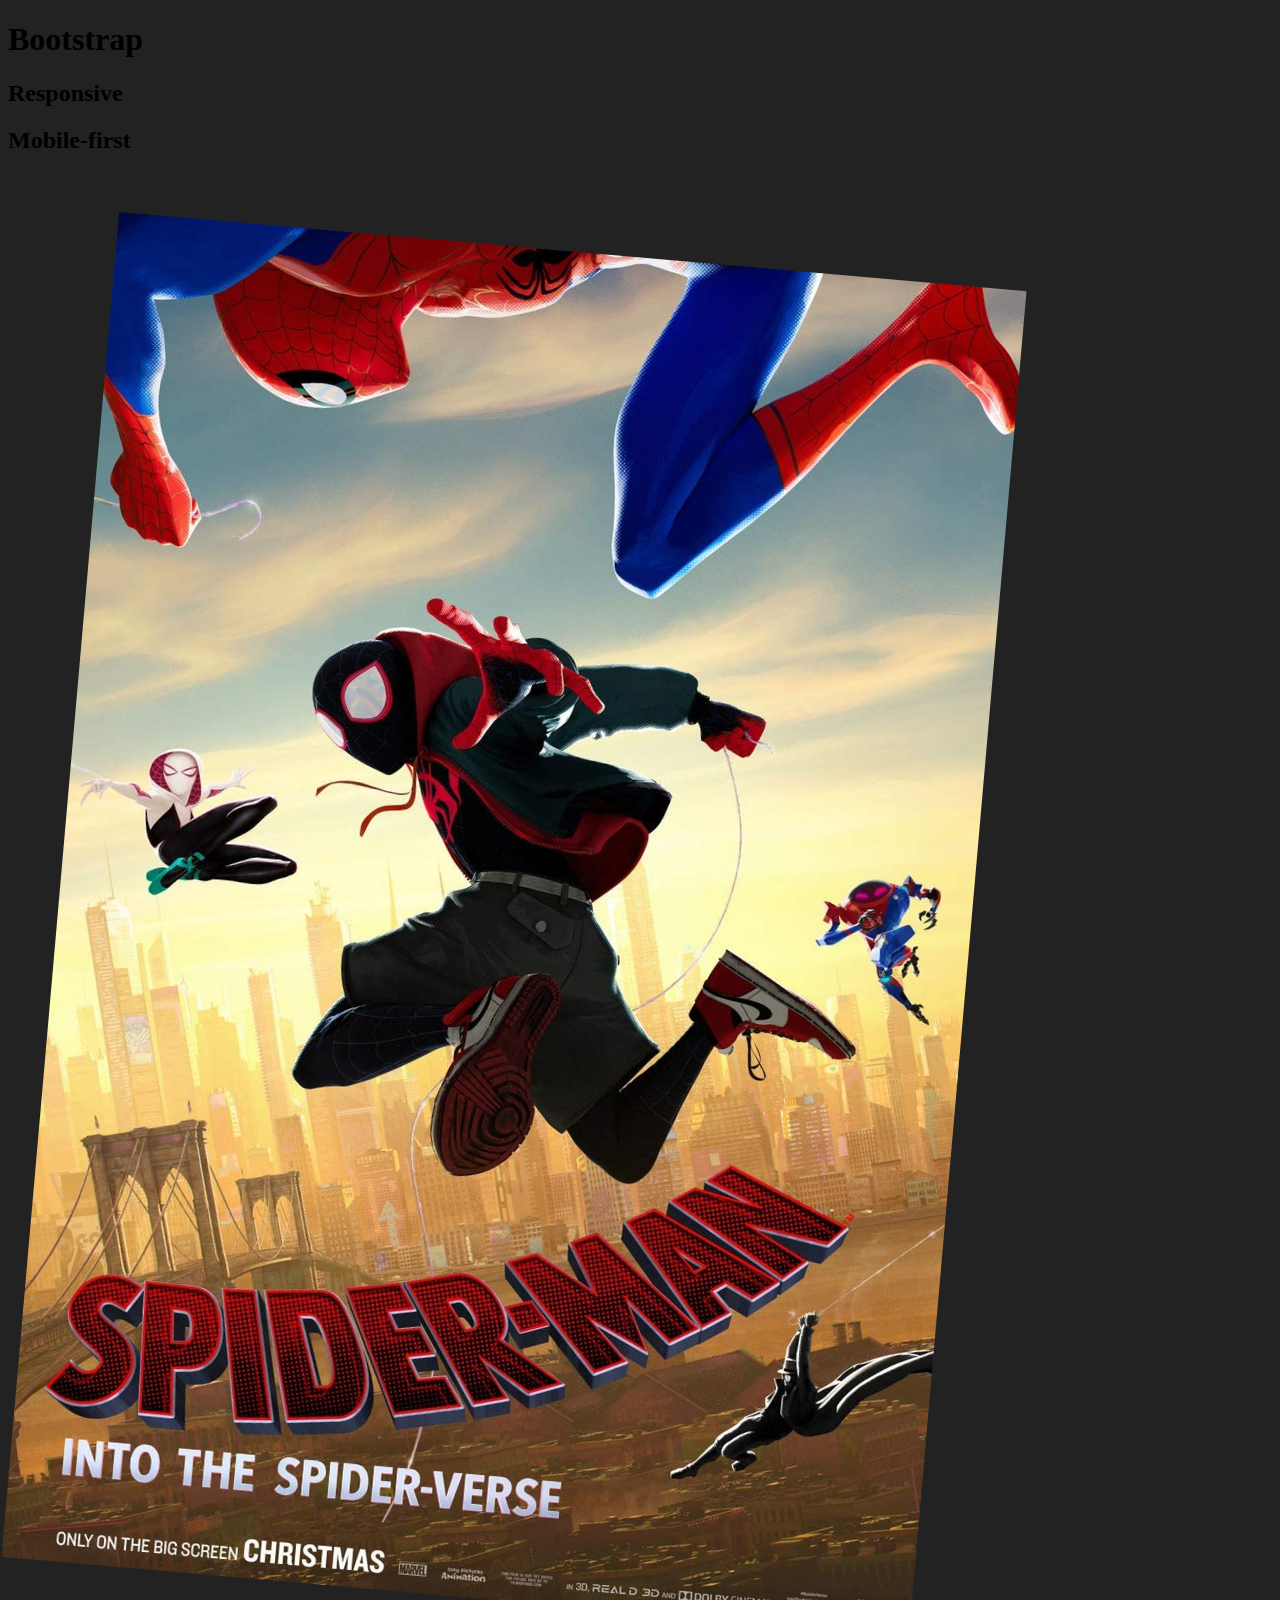
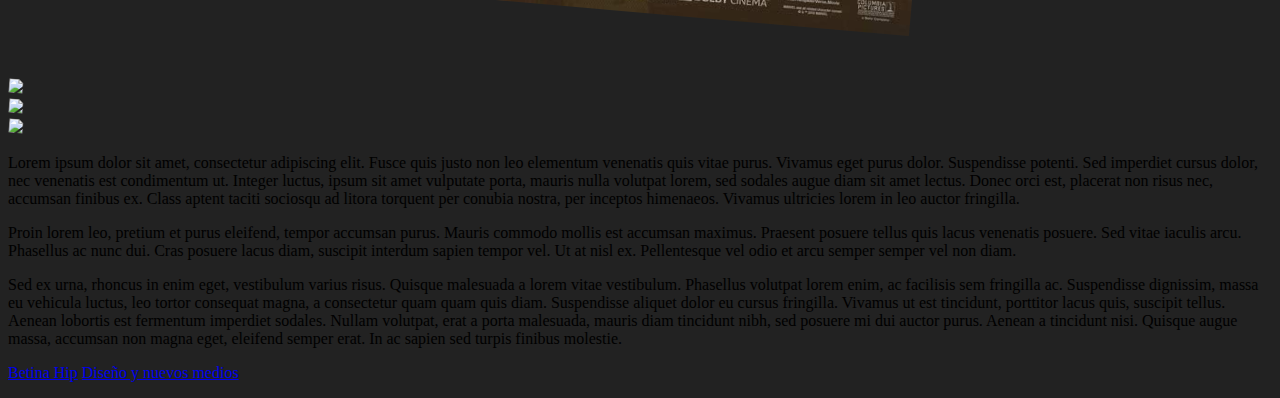
==== index.html @ c1d1a0b1 "aaa" ====
<!DOCTYPE html>
<html lang="es">
    <head>
        <meta charset="utf-8" />
        <meta name="viewport" content="width=device-width, initial-scale=1" />
        <meta name="description" content="Diseño y nuevos medios, segunda versión remota">
        <link href="https://cdn.jsdelivr.net/npm/bootstrap@5.0.0-beta1/dist/css/bootstrap.min.css" rel="stylesheet" integrity="sha384-giJF6kkoqNQ00vy+HMDP7azOuL0xtbfIcaT9wjKHr8RbDVddVHyTfAAsrekwKmP1" crossorigin="anonymous" />
        <link href="style.css" rel="stylesheet" />
        <title>DNO037vR2 &#127959;</title>
    </head>
    <body>
        <header class="container-fluid">
            <div class="row">
                <div class="col text-center"><h1 class="fs-4 pt-4 text-white">Bootstrap</h1></div>
                <div class="col text-center"><h2 class="fs-5 pt-4 text-white-50">Responsive</h2></div>
                <div class="col text-center"><h2 class="fs-5 pt-4 text-white-50">Mobile-first</h2></div>
            </div>
        </header>
        <aside class="container-fluid">
            <div class="row pt-4 pb-5 mx-5">
                <div class="col-sm-6 col-lg-3 p-4">
                    <a target="_blank" href="remake/index.html" rel="noopener noreferrer">
                        <img src="images/spiderverse.jpg" class="shadow img-fluid" onmousemove="primeraRevista()" onmouseleave="nada()" />
                    </a>
                </div>
                <div class="col-sm-6 col-lg-3 p-4">
                    <a target="_blank" href="https://cannesprlions.com/en/lionsnews/community/" rel="noopener noreferrer">
                        <img src="images/community.jpg" class="shadow img-fluid" onmousemove="segundaRevista()" onmouseleave="nada()" />
                    </a>
                </div>
                <div class="col-sm-6 col-lg-3 p-4">
                    <a target="_blank" href="https://cannesprlions.com/en/lionsnews/human-power/" rel="noopener noreferrer">
                        <img src="images/human-power.jpg" class="shadow img-fluid" onmousemove="terceraRevista()" onmouseleave="nada()" />
                    </a>
                </div>
                <div class="col-sm-6 col-lg-3 p-4">
                    <a target="_blank" href="https://cannesprlions.com/en/lionsnews/mismatches/" rel="noopener noreferrer">
                        <img src="images/mismatches.jpg" class="shadow img-fluid" onmousemove="cuartaRevista()" onmouseleave="nada()" />
                    </a>
                </div>
            </div>
        </aside>
        <main class="container-fluid bg-light">
            <div class="container">
                <div class="row">
                    <div class="col-10 col-sm-9 col-md-8 col-lg-7 mx-auto my-5">
                        <p class="lead">Lorem ipsum dolor sit amet, consectetur adipiscing elit. Fusce quis justo non leo elementum venenatis quis vitae purus. Vivamus eget purus dolor. Suspendisse potenti. Sed imperdiet cursus dolor, nec venenatis est condimentum ut. Integer luctus, ipsum sit amet vulputate porta, mauris nulla volutpat lorem, sed sodales augue diam sit amet lectus. Donec orci est, placerat non risus nec, accumsan finibus ex. Class aptent taciti sociosqu ad litora torquent per conubia nostra, per inceptos himenaeos. Vivamus ultricies lorem in leo auctor fringilla.</p>
                        <p>Proin lorem leo, pretium et purus eleifend, tempor accumsan purus. Mauris commodo mollis est accumsan maximus. Praesent posuere tellus quis lacus venenatis posuere. Sed vitae iaculis arcu. Phasellus ac nunc dui. Cras posuere lacus diam, suscipit interdum sapien tempor vel. Ut at nisl ex. Pellentesque vel odio et arcu semper semper vel non diam.</p>
                        <p>Sed ex urna, rhoncus in enim eget, vestibulum varius risus. Quisque malesuada a lorem vitae vestibulum. Phasellus volutpat lorem enim, ac facilisis sem fringilla ac. Suspendisse dignissim, massa eu vehicula luctus, leo tortor consequat magna, a consectetur quam quam quis diam. Suspendisse aliquet dolor eu cursus fringilla. Vivamus ut est tincidunt, porttitor lacus quis, suscipit tellus. Aenean lobortis est fermentum imperdiet sodales. Nullam volutpat, erat a porta malesuada, mauris diam tincidunt nibh, sed posuere mi dui auctor purus. Aenean a tincidunt nisi. Quisque augue massa, accumsan non magna eget, eleifend semper erat. In ac sapien sed turpis finibus molestie.</p>
                    </div>
                </div>
            </div>
        </main>
        <footer class="container">
            <div class="row">
                <div class="col-10 col-sm-9 col-md-8 col-lg-7 mx-auto pt-4 pb-2">
                    <p class="text-white small d-flex justify-content-between align-items-center"><a href="https://github.com/bbhip" class="link-light">Betina Hip</a> <a href="https://github.com/profesorfaco/dno037-2021/" class="link-light">Diseño y nuevos medios</a></p>
                </div>
            </div>
        </footer>
        <script src="https://cdn.jsdelivr.net/npm/bootstrap@5.0.0-beta1/dist/js/bootstrap.bundle.min.js" integrity="sha384-ygbV9kiqUc6oa4msXn9868pTtWMgiQaeYH7/t7LECLbyPA2x65Kgf80OJFdroafW" crossorigin="anonymous"></script>
        <script src="script.js"></script>
    </body>
</html>
---- style.css ----
@charset "UTF-8";

* {
    transition: all ease 0.5s;
}
:hover {
    transition: all ease 0.5s;
}
body {
    background: #222;
}
aside img {
    transform: rotate(5deg) scale(0.9);
}
aside img:hover {
    transform: rotate(0) scale(1);
}
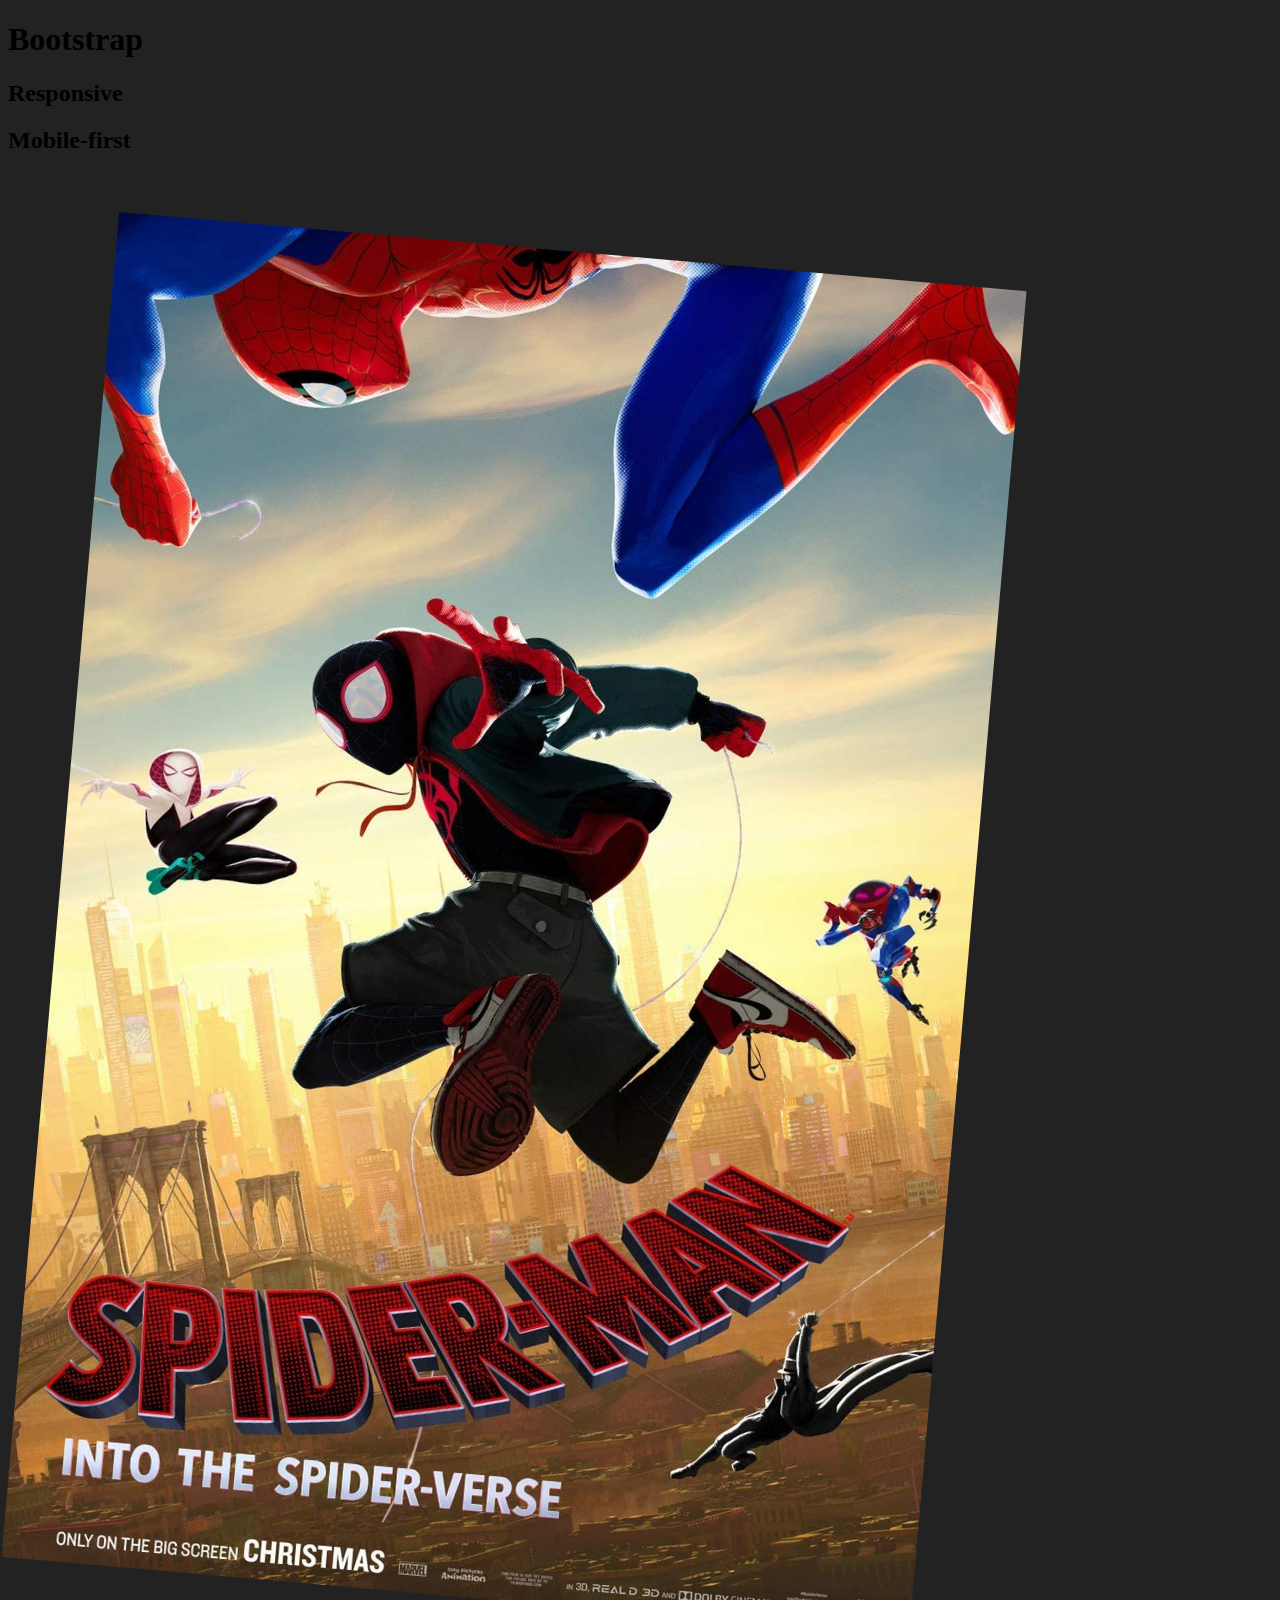
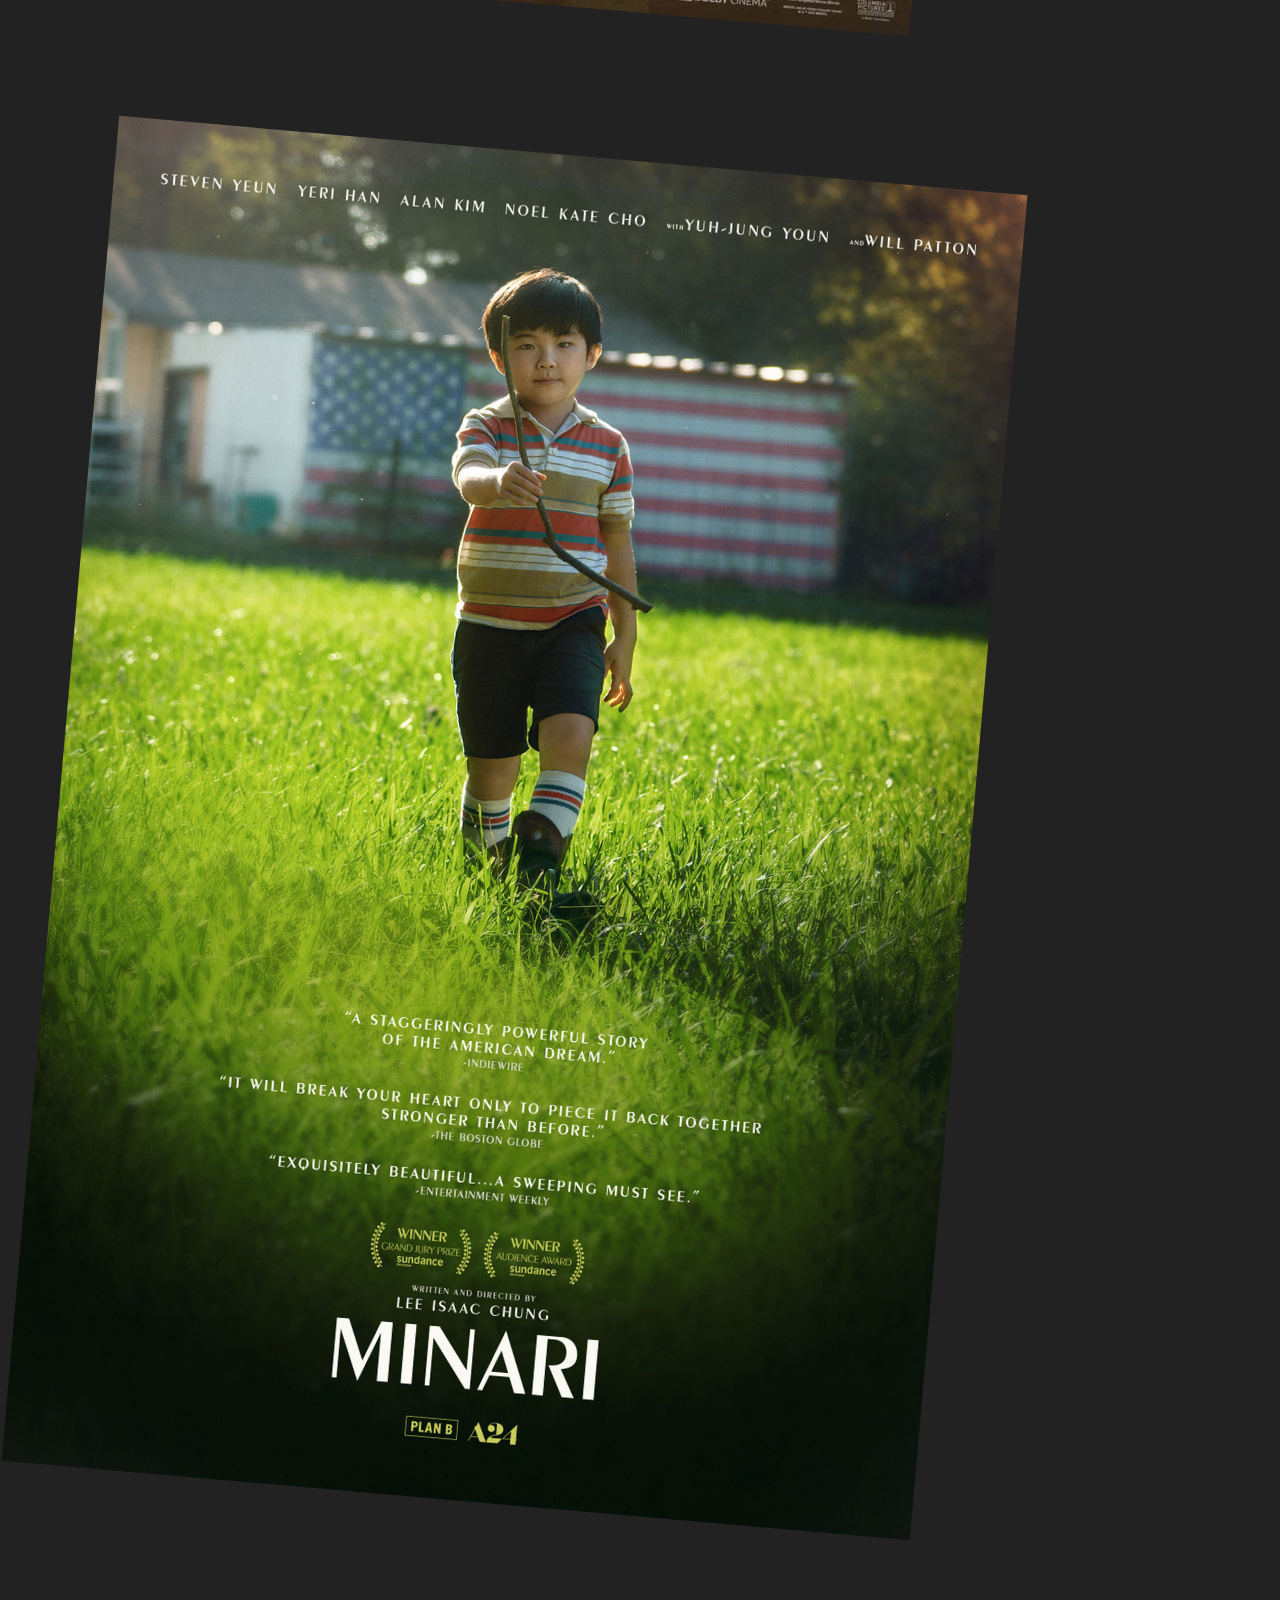
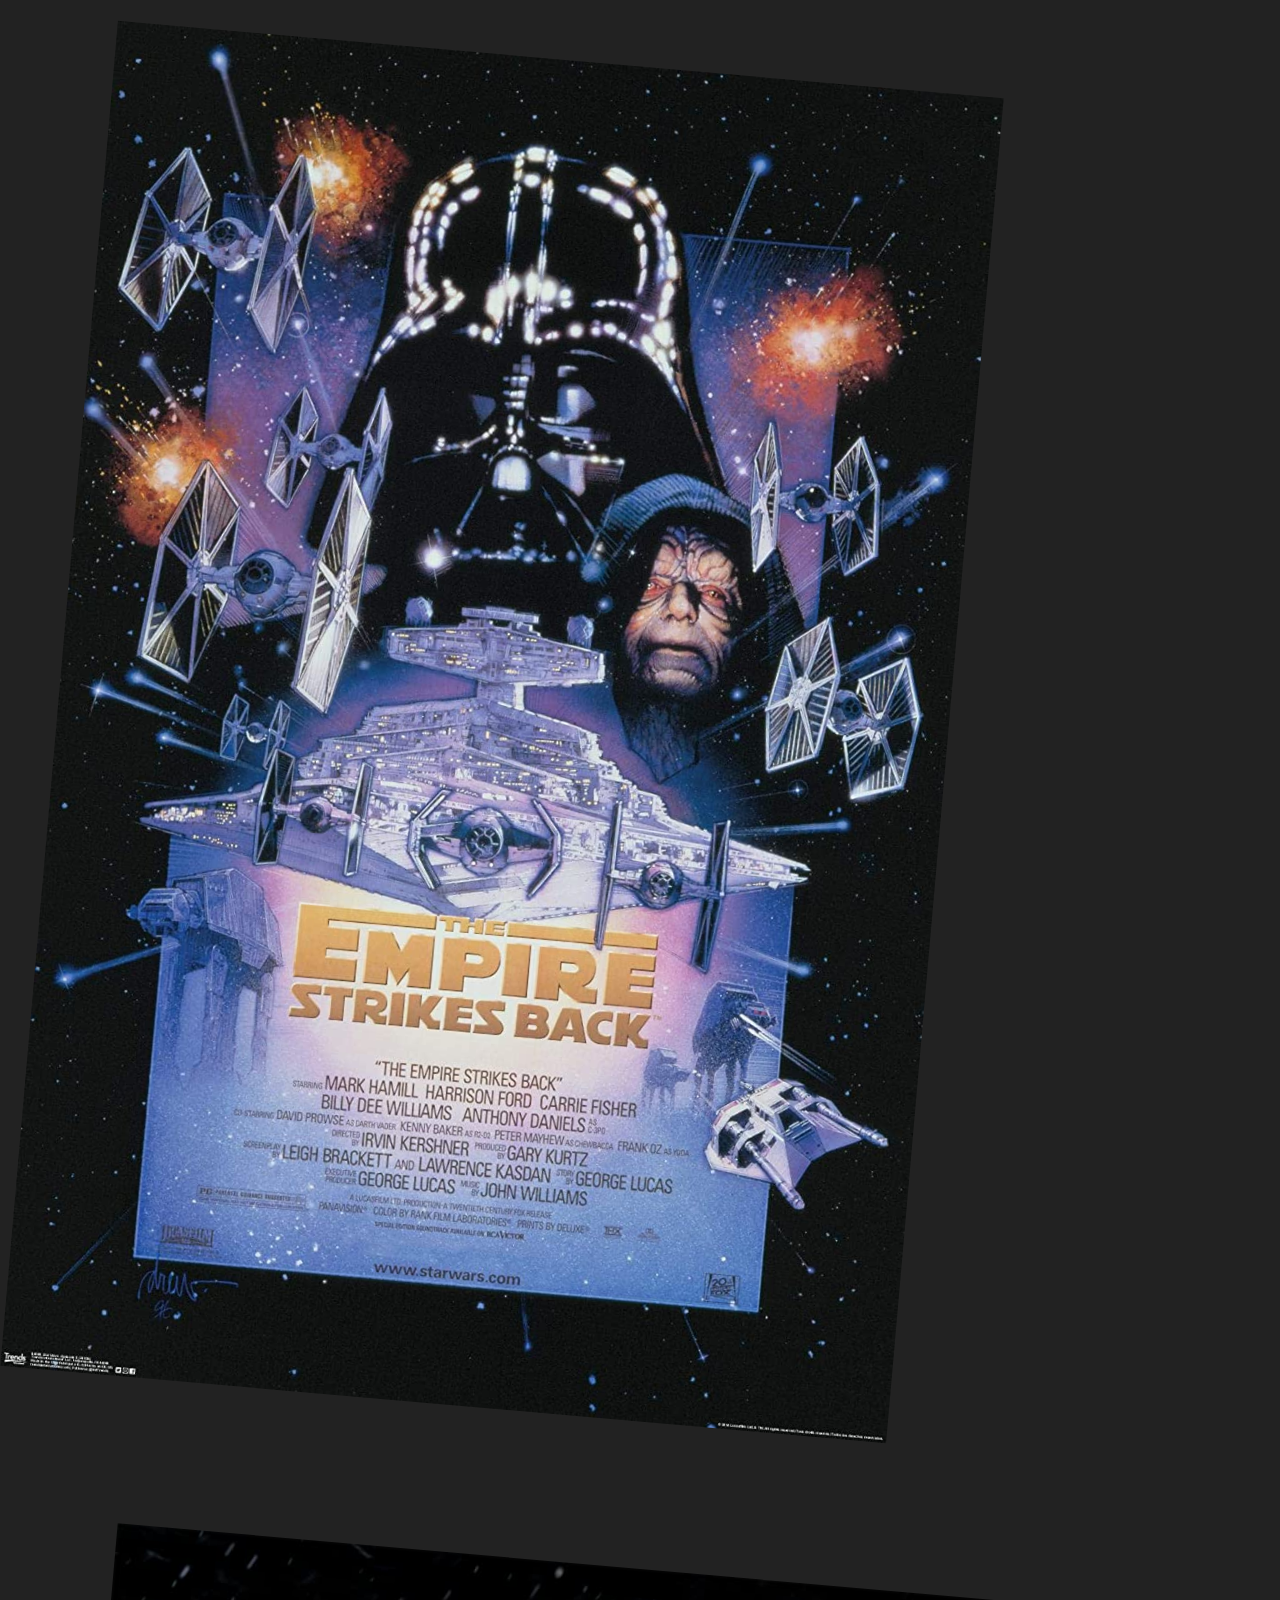
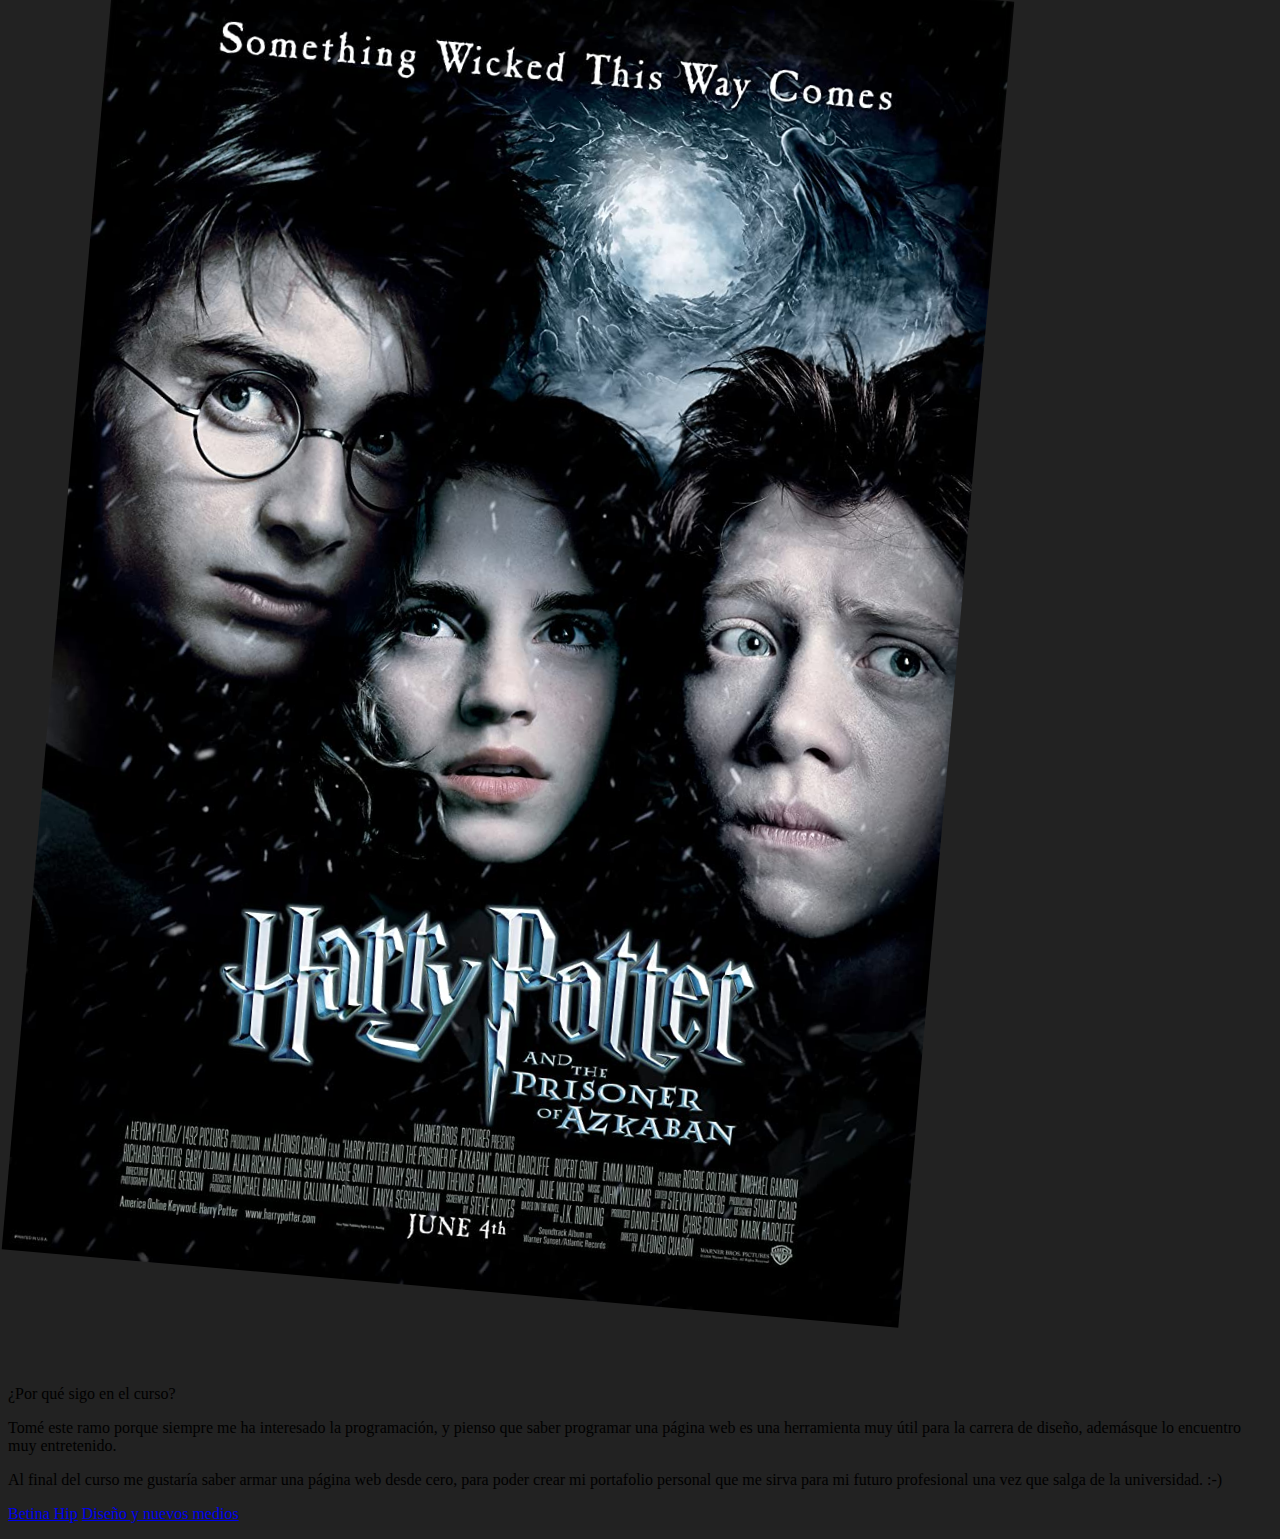
==== commit 26664cc9: "bbb" ====
--- a/index.html
+++ b/index.html
@@ -24,18 +24,18 @@
                     </a>
                 </div>
                 <div class="col-sm-6 col-lg-3 p-4">
-                    <a target="_blank" href="https://cannesprlions.com/en/lionsnews/community/" rel="noopener noreferrer">
-                        <img src="images/community.jpg" class="shadow img-fluid" onmousemove="segundaRevista()" onmouseleave="nada()" />
+                    <a target="_blank" href="https://mirkogonzalez.github.io/clase-10/remake/" rel="noopener noreferrer">
+                        <img src="images/minari.jpg" class="shadow img-fluid" onmousemove="segundaRevista()" onmouseleave="nada()" />
                     </a>
                 </div>
                 <div class="col-sm-6 col-lg-3 p-4">
-                    <a target="_blank" href="https://cannesprlions.com/en/lionsnews/human-power/" rel="noopener noreferrer">
-                        <img src="images/human-power.jpg" class="shadow img-fluid" onmousemove="terceraRevista()" onmouseleave="nada()" />
+                    <a target="_blank" href="https://rama2432.github.io/DNO-clase10/remake/index.html" rel="noopener noreferrer">
+                        <img src="images/star_wars.jpg" class="shadow img-fluid" onmousemove="terceraRevista()" onmouseleave="nada()" />
                     </a>
                 </div>
                 <div class="col-sm-6 col-lg-3 p-4">
-                    <a target="_blank" href="https://cannesprlions.com/en/lionsnews/mismatches/" rel="noopener noreferrer">
-                        <img src="images/mismatches.jpg" class="shadow img-fluid" onmousemove="cuartaRevista()" onmouseleave="nada()" />
+                    <a target="_blank" href="https://lunalaffx.github.io/DNO037-clase10/remake/" rel="noopener noreferrer">
+                        <img src="images/harry_potter.jpg" class="shadow img-fluid" onmousemove="cuartaRevista()" onmouseleave="nada()" />
                     </a>
                 </div>
             </div>
@@ -44,9 +44,9 @@
             <div class="container">
                 <div class="row">
                     <div class="col-10 col-sm-9 col-md-8 col-lg-7 mx-auto my-5">
-                        <p class="lead">Lorem ipsum dolor sit amet, consectetur adipiscing elit. Fusce quis justo non leo elementum venenatis quis vitae purus. Vivamus eget purus dolor. Suspendisse potenti. Sed imperdiet cursus dolor, nec venenatis est condimentum ut. Integer luctus, ipsum sit amet vulputate porta, mauris nulla volutpat lorem, sed sodales augue diam sit amet lectus. Donec orci est, placerat non risus nec, accumsan finibus ex. Class aptent taciti sociosqu ad litora torquent per conubia nostra, per inceptos himenaeos. Vivamus ultricies lorem in leo auctor fringilla.</p>
-                        <p>Proin lorem leo, pretium et purus eleifend, tempor accumsan purus. Mauris commodo mollis est accumsan maximus. Praesent posuere tellus quis lacus venenatis posuere. Sed vitae iaculis arcu. Phasellus ac nunc dui. Cras posuere lacus diam, suscipit interdum sapien tempor vel. Ut at nisl ex. Pellentesque vel odio et arcu semper semper vel non diam.</p>
-                        <p>Sed ex urna, rhoncus in enim eget, vestibulum varius risus. Quisque malesuada a lorem vitae vestibulum. Phasellus volutpat lorem enim, ac facilisis sem fringilla ac. Suspendisse dignissim, massa eu vehicula luctus, leo tortor consequat magna, a consectetur quam quam quis diam. Suspendisse aliquet dolor eu cursus fringilla. Vivamus ut est tincidunt, porttitor lacus quis, suscipit tellus. Aenean lobortis est fermentum imperdiet sodales. Nullam volutpat, erat a porta malesuada, mauris diam tincidunt nibh, sed posuere mi dui auctor purus. Aenean a tincidunt nisi. Quisque augue massa, accumsan non magna eget, eleifend semper erat. In ac sapien sed turpis finibus molestie.</p>
+                        <p class="lead">¿Por qué sigo en el curso? </p>
+                        <p>Tomé este ramo porque siempre me ha interesado la programación, y pienso que saber programar una página web es una herramienta muy útil para la carrera de diseño, ademásque lo encuentro muy entretenido.</p>
+                        <p>Al final del curso me gustaría saber armar una página web desde cero, para poder crear mi portafolio personal que me sirva para mi futuro profesional una vez que salga de la universidad. :-)</p>
                     </div>
                 </div>
             </div>
